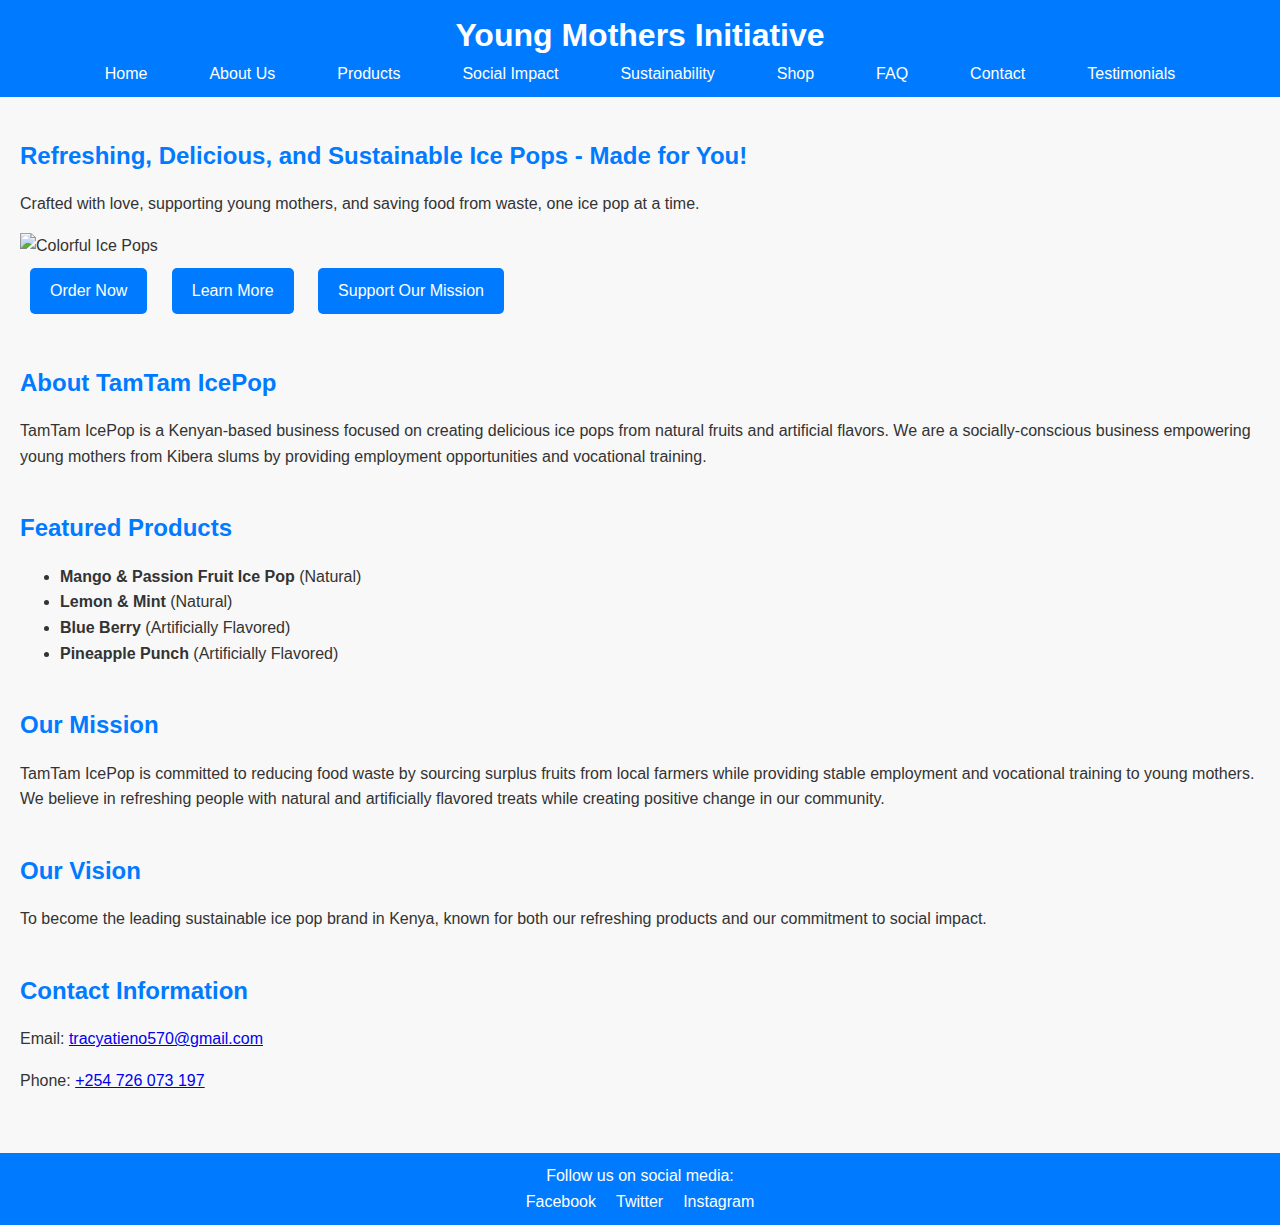
==== index.html @ 4b11c462 "Donation app" ====
<!DOCTYPE html>
<html lang="en">
<head>
    <meta charset="UTF-8">
    <meta name="viewport" content="width=device-width, initial-scale=1.0">
    <title>Young Mothers Initiative - Home</title>
    <link rel="stylesheet" href="styles.css">
</head>
<body>

    <header>
        <h1>Young Mothers Initiative</h1>
        <nav>
            <ul>
                <li><a href="index.html">Home</a></li>
                <li><a href="about.html">About Us</a></li>
                <li><a href="products.html">Products</a></li>
                <li><a href="social-impact.html">Social Impact</a></li>
                <li><a href="sustainability.html">Sustainability</a></li>
                <li><a href="shop.html">Shop</a></li>
                <li><a href="faq.html">FAQ</a></li>
                <li><a href="contact.html">Contact</a></li>
                <li><a href="testimonials.html">Testimonials</a></li>
            </ul>
        </nav>
    </header>

    <main>
        <section id="home" class="hero">
            <h2>Refreshing, Delicious, and Sustainable Ice Pops - Made for You!</h2>
            <p>Crafted with love, supporting young mothers, and saving food from waste, one ice pop at a time.</p>
            <img src="https://subjecttochange.co.za/wp-content/uploads/2021/02/Header-9.png" alt="Colorful Ice Pops" id="main-image">
            <div class="cta-buttons">
                <a href="#order" class="button">Order Now</a>
                <a href="about.html" class="button">Learn More</a>
                <a href="social-impact.html" class="button">Support Our Mission</a>
            </div>
        </section>

        <section id="about">
            <h2>About TamTam IcePop</h2>
            <p>TamTam IcePop is a Kenyan-based business focused on creating delicious ice pops from natural fruits and artificial flavors. We are a socially-conscious business empowering young mothers from Kibera slums by providing employment opportunities and vocational training.</p>
        </section>

        <section id="featured-products">
            <h2>Featured Products</h2>
            <ul>
                <li><strong>Mango & Passion Fruit Ice Pop</strong> (Natural)</li>
                <li><strong>Lemon & Mint</strong> (Natural)</li>
                <li><strong>Blue Berry</strong> (Artificially Flavored)</li>
                <li><strong>Pineapple Punch</strong> (Artificially Flavored)</li>
            </ul>
        </section>

        <section id="mission">
            <h2>Our Mission</h2>
            <p>TamTam IcePop is committed to reducing food waste by sourcing surplus fruits from local farmers while providing stable employment and vocational training to young mothers. We believe in refreshing people with natural and artificially flavored treats while creating positive change in our community.</p>
        </section>

        <section id="vision">
            <h2>Our Vision</h2>
            <p>To become the leading sustainable ice pop brand in Kenya, known for both our refreshing products and our commitment to social impact.</p>
        </section>

        <section id="contact">
            <h2>Contact Information</h2>
            <p>Email: <a href="mailto:tracyatieno570@gmail.com">tracyatieno570@gmail.com</a></p>
            <p>Phone: <a href="tel:+254726073197">+254 726 073 197</a></p>
        </section>
    </main>

    <footer>
        <p>Follow us on social media:</p>
        <ul>
            <li><a href="https://facebook.com" target="_blank">Facebook</a></li>
            <li><a href="https://twitter.com" target="_blank">Twitter</a></li>
            <li><a href="https://instagram.com" target="_blank">Instagram</a></li>
        </ul>
    </footer>

    <script src="script.js"></script>
</body>
</html>
---- styles.css ----
body {
    font-family: Arial, sans-serif;
    margin: 0;
    padding: 0;
    color: #333;
    background-color: #f8f8f8;
    line-height: 1.6;
}

header, footer {
    background-color: #007BFF;
    color: white;
    text-align: center;
    padding: 10px 0;
}

header h1, footer p {
    margin: 0;
}

nav ul {
    list-style: none;
    padding: 0;
    margin: 0;
    display: flex;
    justify-content: center;
    flex-wrap: wrap;
}

nav ul li {
    margin: 0 15px;
}

nav ul li a {
    color: white;
    text-decoration: none;
    padding: 8px 16px;
}

main {
    padding: 20px;
}

section {
    margin-bottom: 40px;
}

h2 {
    color: #007BFF;
    margin-bottom: 10px;
}

.cta-buttons .button {
    display: inline-block;
    margin: 10px;
    padding: 10px 20px;
    background-color: #007BFF;
    color: white;
    text-decoration: none;
    border-radius: 5px;
    transition: background-color 0.3s;
}

.cta-buttons .button:hover {
    background-color: #0056b3;
}

footer ul {
    list-style: none;
    padding: 0;
    margin: 0;
    display: flex;
    justify-content: center;
}

footer ul li {
    margin: 0 10px;
}

footer ul li a {
    color: white;
    text-decoration: none;
}

@media (max-width: 768px) {
    nav ul {
        flex-direction: column;
    }

    .cta-buttons .button {
        display: block;
        margin: 10px auto;
    }
}
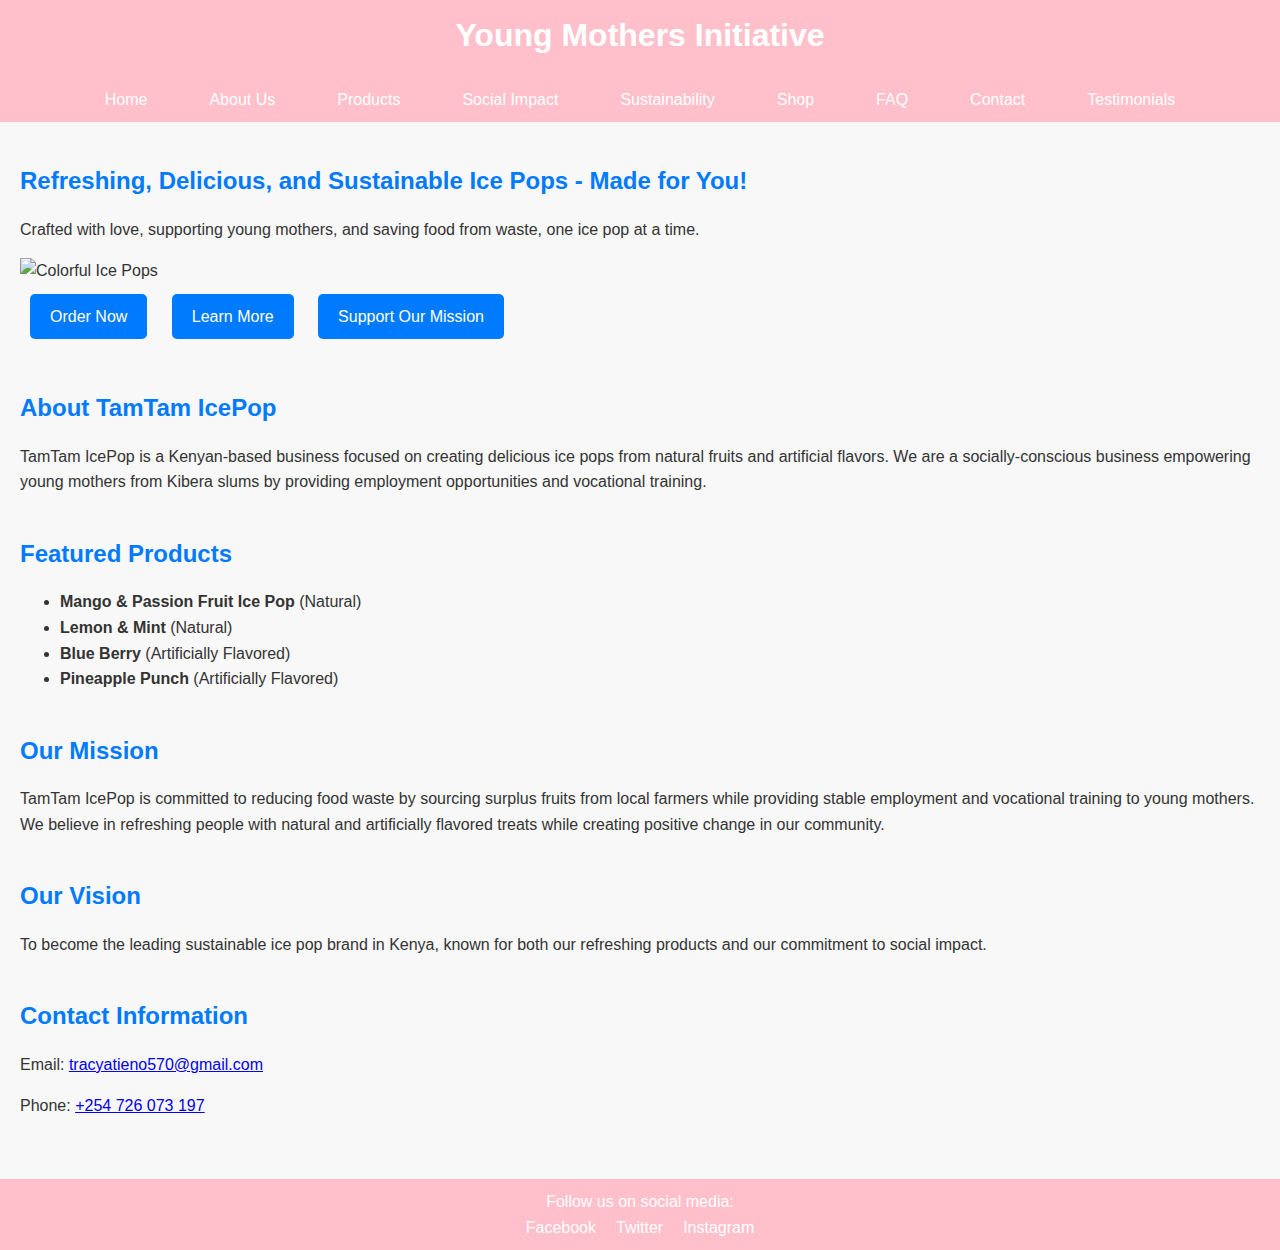
==== commit f44c1e28: "created Testominials and sustanability" ====
--- a/index.html
+++ b/index.html
@@ -10,6 +10,7 @@
 
     <header>
         <h1>Young Mothers Initiative</h1>
+        <br />
         <nav>
             <ul>
                 <li><a href="index.html">Home</a></li>
--- a/styles.css
+++ b/styles.css
@@ -8,7 +8,7 @@
 }
 
 header, footer {
-    background-color: #007BFF;
+    background-color: pink;
     color: white;
     text-align: center;
     padding: 10px 0;
@@ -80,6 +80,7 @@
 footer ul li a {
     color: white;
     text-decoration: none;
+        
 }
 
 @media (max-width: 768px) {
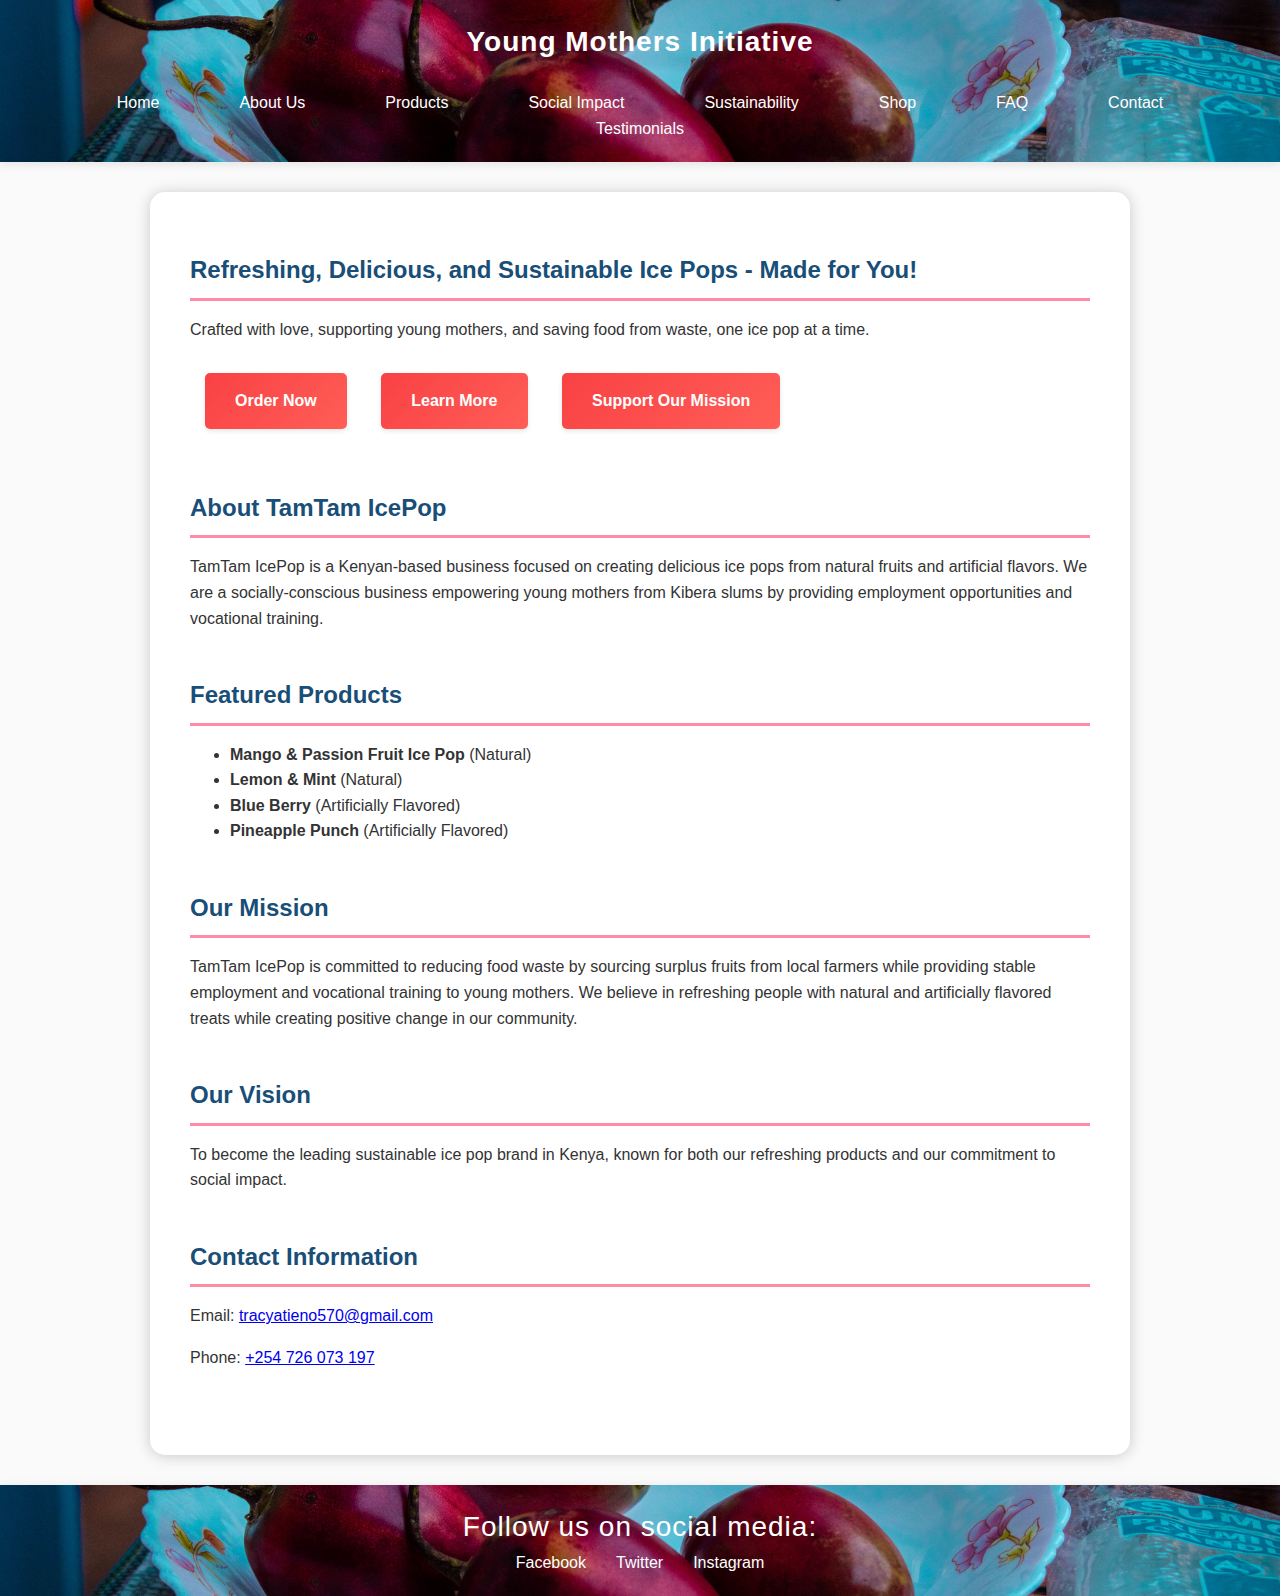
==== commit 07108294: "background to the header and footer and image link" ====
--- a/index.html
+++ b/index.html
@@ -30,7 +30,7 @@
         <section id="home" class="hero">
             <h2>Refreshing, Delicious, and Sustainable Ice Pops - Made for You!</h2>
             <p>Crafted with love, supporting young mothers, and saving food from waste, one ice pop at a time.</p>
-            <img src="https://subjecttochange.co.za/wp-content/uploads/2021/02/Header-9.png" alt="Colorful Ice Pops" id="main-image">
+
             <div class="cta-buttons">
                 <a href="#order" class="button">Order Now</a>
                 <a href="about.html" class="button">Learn More</a>
--- a/styles.css
+++ b/styles.css
@@ -1,25 +1,36 @@
 body {
-    font-family: Arial, sans-serif;
+    font-family: 'Arial', sans-serif;
     margin: 0;
     padding: 0;
     color: #333;
-    background-color: #f8f8f8;
+    background-color: #fafafa;  /* Light neutral background */
     line-height: 1.6;
+    overflow-x: hidden; /* Prevent horizontal scroll for better design flow */
+     
+   
 }
 
 header, footer {
-    background-color: pink;
+    background: linear-gradient(90deg, #ff8ba7, #ff629a); /* Gradient for a dynamic look */
     color: white;
     text-align: center;
-    padding: 10px 0;
+    padding: 20px 0;
+    box-shadow: 0 2px 10px rgba(0, 0, 0, 0.1); /* Stronger shadow for a floating effect */
+    background-image: url("./images/a.jpg");
+    background-repeat: no-repeat;
+    background-color: #ff629a;
+    background-size: cover;
+    background-position: center;
 }
 
 header h1, footer p {
     margin: 0;
+    font-size: 1.75em;
+    letter-spacing: 1px; /* Slightly increase letter spacing for elegance */
 }
 
 nav ul {
-    list-style: none;
+    list-style-type: none;
     padding: 0;
     margin: 0;
     display: flex;
@@ -28,41 +39,83 @@
 }
 
 nav ul li {
-    margin: 0 15px;
+    margin: 0 20px;
 }
 
 nav ul li a {
     color: white;
     text-decoration: none;
-    padding: 8px 16px;
+    padding: 10px 20px;
+    border-radius: 20px; /* More pronounced rounding for buttons */
+    transition: background-color 0.3s, color 0.3s;
+}
+
+nav ul li a:hover {
+    background-color: #ffd1dc; /* Light pink hover */
+    color: #184e77;  /* Deep blue text hover */
 }
 
 main {
-    padding: 20px;
+    padding: 40px;
+    background-color: white;
+    box-shadow: 0 1px 15px rgba(0, 0, 0, 0.2);
+    margin: 30px auto;
+    max-width: 900px;
+    border-radius: 15px;
+    transition: box-shadow 0.3s;
+}
+
+main:hover {
+    box-shadow: 0 2px 25px rgba(0, 0, 0, 0.3);
 }
 
 section {
-    margin-bottom: 40px;
+    margin-bottom: 45px;
 }
 
 h2 {
-    color: #007BFF;
-    margin-bottom: 10px;
+    color: #184e77; /* Deep blue headers */
+    margin-bottom: 15px;
+    border-bottom: 3px solid #ff8ba7; /* Thicker pink underline */
+    padding-bottom: 8px;
+}
+
+blockquote {
+    background-color: #e0f7fa; /* Light shade of blue for blockquotes */
+    border-left: 5px solid #ff8ba7; /* Pink left border */
+    margin: 25px 0;
+    padding: 20px;
+    font-style: italic;
+    color: #555;
+    position: relative;
+}
+
+blockquote:before {
+    content: '"';
+    font-size: 50px;
+    position: absolute;
+    left: 10px;
+    top: -10px;
+    color: #ff8ba7;
 }
 
 .cta-buttons .button {
     display: inline-block;
-    margin: 10px;
-    padding: 10px 20px;
-    background-color: #007BFF;
+    margin: 15px;
+    padding: 15px 30px;
+    background: linear-gradient(135deg, #f94144, #ff5e57); /* Gradient red for buttons */
     color: white;
     text-decoration: none;
     border-radius: 5px;
-    transition: background-color 0.3s;
+    transition: background-color 0.3s, transform 0.3s, box-shadow 0.3s;
+    font-weight: bold;
+    box-shadow: 0 2px 5px rgba(0, 0, 0, 0.1);
 }
 
 .cta-buttons .button:hover {
-    background-color: #0056b3;
+    background-color: #295f6e; /* Darker blue on hover */
+    transform: scale(1.05); /* Slight zoom effect */
+    box-shadow: 0 4px 15px rgba(0, 0, 0, 0.3);
 }
 
 footer ul {
@@ -74,13 +127,17 @@
 }
 
 footer ul li {
-    margin: 0 10px;
+    margin: 0 15px;
 }
 
 footer ul li a {
     color: white;
     text-decoration: none;
-        
+    transition: color 0.3s;
+}
+
+footer ul li a:hover {
+    color: #333; 
 }
 
 @media (max-width: 768px) {
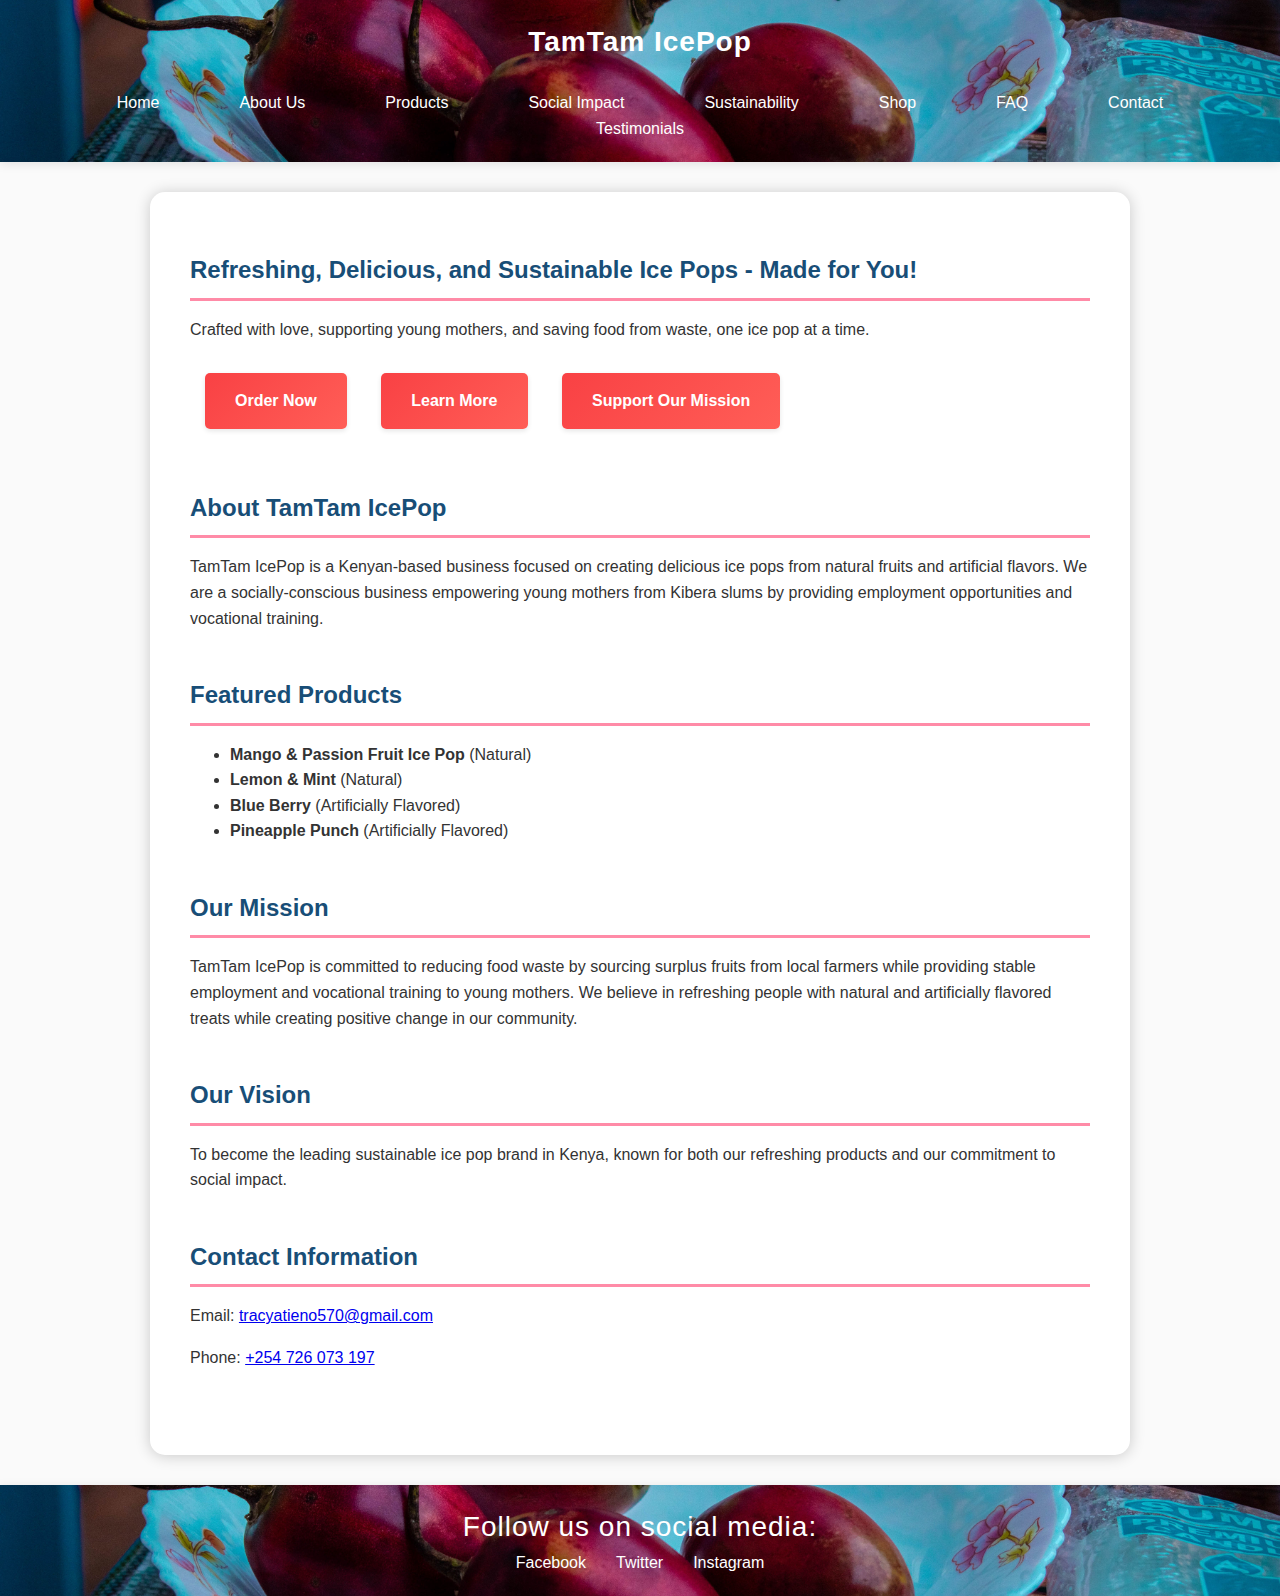
==== commit 8fbe1427: "changing the title from young mother intiative to TamTam icepop" ====
--- a/index.html
+++ b/index.html
@@ -9,7 +9,7 @@
 <body>
 
     <header>
-        <h1>Young Mothers Initiative</h1>
+        <h1>TamTam IcePop</h1>
         <br />
         <nav>
             <ul>
